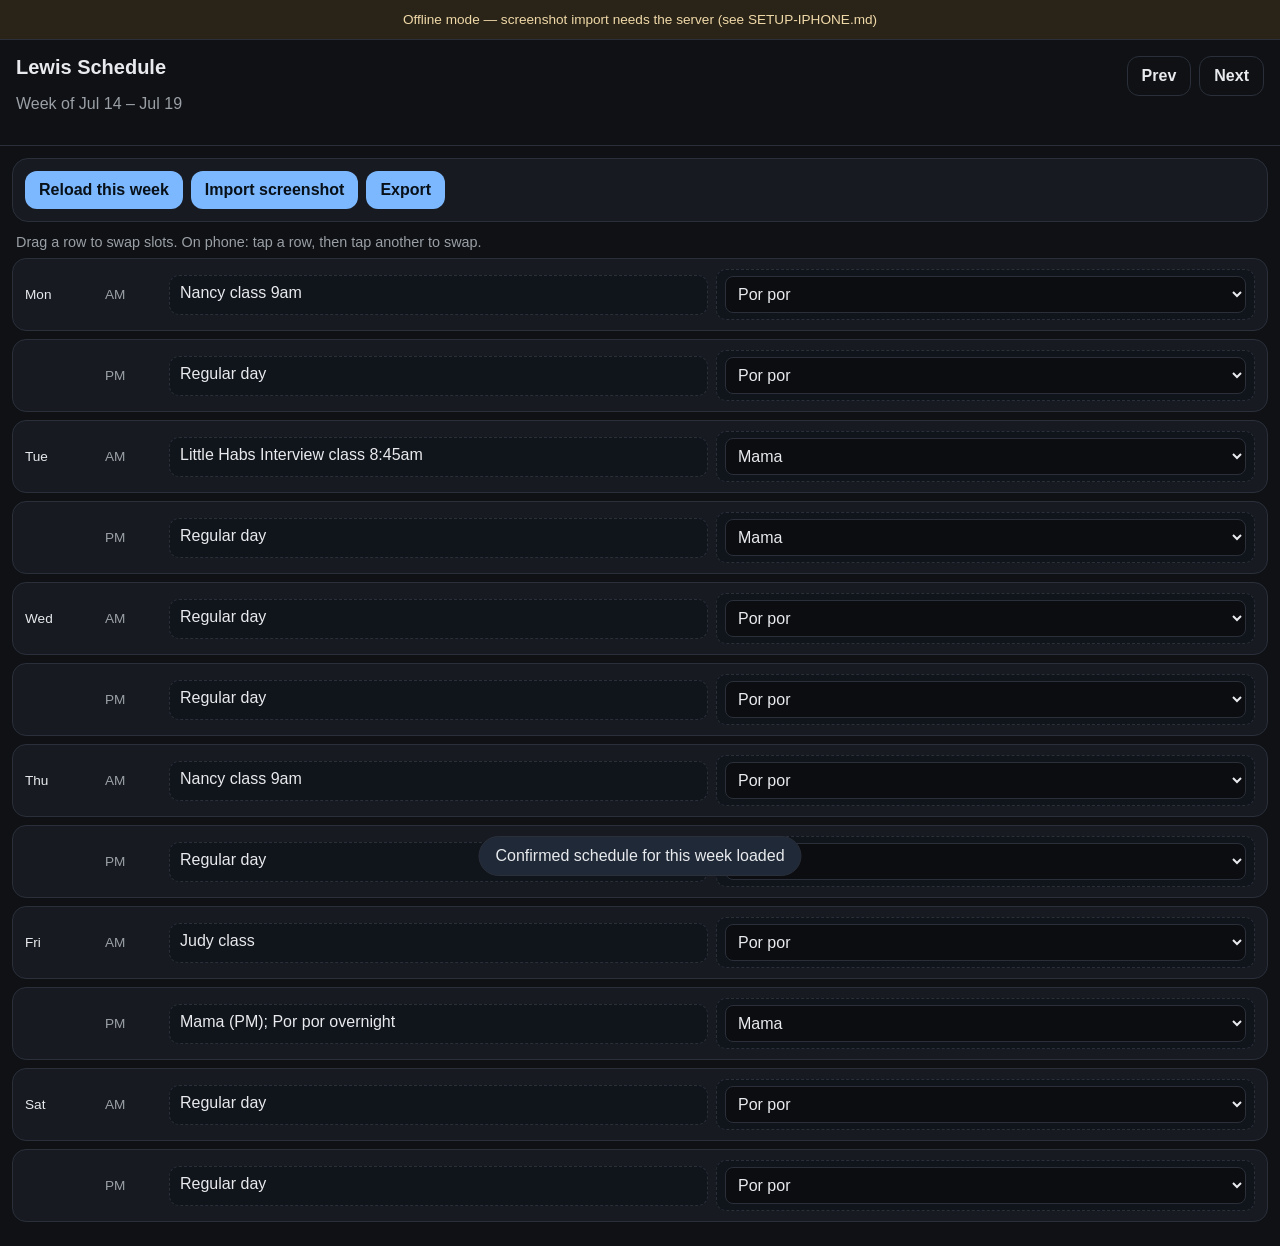
==== lewis-schedule/standalone/index.html @ 2ae841f2 "Fix iPhone access: GitHub Pages via docs/ folder htmlpreview is unreliable on mobile. Publish standa" ====
<!doctype html>
<html lang="en">
<head>
  <meta charset="utf-8" />
  <meta name="viewport" content="width=device-width, initial-scale=1, viewport-fit=cover" />
  <meta name="apple-mobile-web-app-capable" content="yes" />
  <meta name="apple-mobile-web-app-status-bar-style" content="black-translucent" />
  <meta name="apple-mobile-web-app-title" content="Lewis Schedule" />
  <meta name="mobile-web-app-capable" content="yes" />
  <meta name="theme-color" content="#171a21" />
  <title>Lewis Schedule</title>
  <style>
:root {
  color-scheme: light dark;
  --bg: #0f1115;
  --panel: #171a21;
  --text: #e8eaed;
  --muted: #9aa0a6;
  --accent: #7cb8ff;
  --accent-text: #081018;
  --border: #2a2f3a;
  --today: #2a3d2a;
  --danger: #ff8a80;
  --success: #9be7a3;
}

* {
  box-sizing: border-box;
}

body {
  margin: 0;
  font-family: -apple-system, BlinkMacSystemFont, "Segoe UI", sans-serif;
  background: var(--bg);
  color: var(--text);
  min-height: 100dvh;
}

.hidden {
  display: none !important;
}

.muted {
  color: var(--muted);
}

.panel {
  background: var(--panel);
  border: 1px solid var(--border);
  border-radius: 16px;
}

.offline-banner {
  margin: 0;
  padding: 10px 16px;
  background: #2a2418;
  border-bottom: 1px solid var(--border);
  color: #f0d9a8;
  font-size: 0.85rem;
  line-height: 1.4;
  text-align: center;
}

.topbar h1 {
  margin: 0;
  font-size: 1.25rem;
}

input,
textarea,
button {
  font: inherit;
}

input,
textarea {
  width: 100%;
  border-radius: 12px;
  border: 1px solid var(--border);
  background: #0b0d11;
  color: var(--text);
  padding: 12px;
}

button {
  border: 0;
  border-radius: 12px;
  padding: 10px 14px;
  background: var(--accent);
  color: var(--accent-text);
  font-weight: 600;
  cursor: pointer;
}

button.ghost {
  background: transparent;
  color: var(--text);
  border: 1px solid var(--border);
}

button.primary {
  background: var(--accent);
  color: var(--accent-text);
}

.topbar {
  display: flex;
  justify-content: space-between;
  gap: 12px;
  align-items: flex-start;
  padding: 16px;
  border-bottom: 1px solid var(--border);
}

.topbar-actions {
  display: flex;
  gap: 8px;
}

.toolbar {
  display: flex;
  flex-wrap: wrap;
  gap: 8px;
  margin: 12px;
  padding: 12px;
}

.hint {
  margin: 0 16px 8px;
  font-size: 0.9rem;
}

.schedule-grid {
  display: grid;
  gap: 8px;
  padding: 0 12px 24px;
}

.slot-row {
  display: grid;
  grid-template-columns: 72px 56px 1fr 1fr;
  gap: 8px;
  align-items: center;
  padding: 10px 12px;
  border-radius: 14px;
  border: 1px solid var(--border);
  background: var(--panel);
  touch-action: manipulation;
}

.slot-row.today {
  background: var(--today);
}

.slot-row.dragging {
  opacity: 0.55;
}

.slot-row.selected {
  outline: 2px solid var(--accent);
}

.slot-row[draggable="true"] {
  cursor: grab;
}

.day-label,
.period-label {
  font-size: 0.85rem;
}

.period-label {
  color: var(--muted);
}

.chip {
  min-height: 40px;
  padding: 8px 10px;
  border-radius: 10px;
  border: 1px dashed var(--border);
  background: #10141b;
}

.chip:focus {
  outline: 2px solid var(--accent);
}

.caregiver-control {
  display: grid;
  gap: 6px;
  padding: 6px 8px;
}

.caregiver-select,
.caregiver-other {
  width: 100%;
  border-radius: 8px;
  border: 1px solid var(--border);
  background: #0b0d11;
  color: var(--text);
  padding: 8px;
  min-height: 36px;
  font: inherit;
}

dialog {
  width: min(560px, calc(100vw - 24px));
  border: 1px solid var(--border);
  border-radius: 16px;
  background: var(--panel);
  color: var(--text);
  padding: 0;
}

dialog::backdrop {
  background: rgba(0, 0, 0, 0.55);
}

.dialog-header,
.dialog-footer {
  display: flex;
  justify-content: space-between;
  align-items: center;
  gap: 12px;
  padding: 16px;
}

.dialog-header {
  border-bottom: 1px solid var(--border);
}

.dialog-footer {
  border-top: 1px solid var(--border);
}

#export-text {
  margin: 0 16px 12px;
}

.toast {
  position: fixed;
  left: 50%;
  bottom: 24px;
  transform: translateX(-50%);
  background: #1f2937;
  border: 1px solid var(--border);
  padding: 10px 16px;
  border-radius: 999px;
  z-index: 20;
}

@media (max-width: 640px) {
  .slot-row {
    grid-template-columns: 64px 48px 1fr;
    grid-template-areas:
      "day period period"
      "activity activity caregiver";
  }

  .day-label {
    grid-area: day;
  }

  .period-label {
    grid-area: period;
  }

  .chip.activity {
    grid-area: activity;
  }

  .chip.caregiver {
    grid-area: caregiver;
  }
}
  </style>
</head>
<body>
  <p class="offline-banner" role="status">
    Offline mode — screenshot import needs the server (see SETUP-IPHONE.md)
  </p>

  <div id="app">
    <header class="topbar">
      <div>
        <h1>Lewis Schedule</h1>
        <p id="week-label" class="muted"></p>
      </div>
      <div class="topbar-actions">
        <button id="prev-week-btn" type="button" class="ghost">Prev</button>
        <button id="next-week-btn" type="button" class="ghost">Next</button>
      </div>
    </header>

    <section class="toolbar panel">
      <button id="reset-template-btn" type="button">Reload this week</button>
      <button id="import-btn" type="button">Import screenshot</button>
      <button id="export-btn" type="button">Export</button>
    </section>

    <p id="drag-hint" class="muted hint">Drag a row to swap slots. On phone: tap a row, then tap another to swap.</p>

    <section id="schedule-grid" class="schedule-grid" aria-label="Weekly schedule"></section>
  </div>

  <dialog id="export-dialog">
    <form method="dialog">
      <header class="dialog-header">
        <h2>Export schedule</h2>
        <button type="button" id="export-close-btn" class="ghost" aria-label="Close">Close</button>
      </header>
      <textarea id="export-text" readonly rows="14"></textarea>
      <footer class="dialog-footer">
        <button type="button" id="copy-export-btn" class="primary">Copy</button>
        <button type="button" id="share-export-btn">Share</button>
      </footer>
    </form>
  </dialog>

  <div id="toast" class="toast hidden"></div>

  <script>
const CONFIRMED_TEMPLATE = {
  "name": "Confirmed week of 14 Jul 2026",
  "week_start": "2026-07-14",
  "caregivers": ["Por por", "Mama"],
  "activities": [
    "Nancy class 9am",
    "Little Habs Interview class 8:45am",
    "Judy class",
    "Regular day",
    "Free"
  ],
  "slots": [
    { "day": "monday", "period": "morning", "activity": "Nancy class 9am", "caregiver": "Por por" },
    { "day": "monday", "period": "afternoon", "activity": "Regular day", "caregiver": "Por por" },
    { "day": "tuesday", "period": "morning", "activity": "Little Habs Interview class 8:45am", "caregiver": "Mama" },
    { "day": "tuesday", "period": "afternoon", "activity": "Regular day", "caregiver": "Mama" },
    { "day": "wednesday", "period": "morning", "activity": "Regular day", "caregiver": "Por por" },
    { "day": "wednesday", "period": "afternoon", "activity": "Regular day", "caregiver": "Por por" },
    { "day": "thursday", "period": "morning", "activity": "Nancy class 9am", "caregiver": "Por por" },
    { "day": "thursday", "period": "afternoon", "activity": "Regular day", "caregiver": "Mama" },
    { "day": "friday", "period": "morning", "activity": "Judy class", "caregiver": "Por por" },
    { "day": "friday", "period": "afternoon", "activity": "Mama (PM); Por por overnight", "caregiver": "Mama" },
    { "day": "saturday", "period": "morning", "activity": "Regular day", "caregiver": "Por por" },
    { "day": "saturday", "period": "afternoon", "activity": "Regular day", "caregiver": "Por por" }
  ]
};

const DAYS = [
  "monday",
  "tuesday",
  "wednesday",
  "thursday",
  "friday",
  "saturday",
];
const DAY_LABELS = {
  monday: "Mon",
  tuesday: "Tue",
  wednesday: "Wed",
  thursday: "Thu",
  friday: "Fri",
  saturday: "Sat",
};
const PERIODS = ["morning", "afternoon"];
const PERIOD_LABELS = { morning: "AM", afternoon: "PM" };
const CAREGIVER_PRESETS = ["Por por", "Mama"];
const STORAGE_KEY = "lewisScheduleState";
const TEMPLATE_VERSION_KEY = "lewisScheduleTemplateVersion";
const CURRENT_TEMPLATE_VERSION = "2026-07-14-v2-no-sunday";

const weekLabel = document.getElementById("week-label");
const scheduleGrid = document.getElementById("schedule-grid");
const exportDialog = document.getElementById("export-dialog");
const exportText = document.getElementById("export-text");
const exportCloseBtn = document.getElementById("export-close-btn");
const copyExportBtn = document.getElementById("copy-export-btn");
const shareExportBtn = document.getElementById("share-export-btn");
const toast = document.getElementById("toast");

let state = loadState();
let selectedSlotKey = null;

function loadState() {
  try {
    const raw = localStorage.getItem(STORAGE_KEY);
    if (raw) {
      return JSON.parse(raw);
    }
  } catch (_) {
    /* use default */
  }
  return {
    week_start: mondayIso(new Date()),
    caregivers: [],
    activities: [],
    slots: emptySlots(),
  };
}

function saveState() {
  localStorage.setItem(STORAGE_KEY, JSON.stringify(state));
}

function mondayIso(date) {
  const d = new Date(date);
  const day = d.getDay();
  const diff = day === 0 ? -6 : 1 - day;
  d.setDate(d.getDate() + diff);
  return d.toISOString().slice(0, 10);
}

function addDays(iso, days) {
  const d = new Date(iso + "T12:00:00");
  d.setDate(d.getDate() + days);
  return d.toISOString().slice(0, 10);
}

function emptySlots() {
  const slots = [];
  for (const day of DAYS) {
    for (const period of PERIODS) {
      slots.push({ day, period, activity: "", caregiver: "" });
    }
  }
  return slots;
}

function slotKey(day, period) {
  return `${day}:${period}`;
}

function findSlot(day, period) {
  return state.slots.find((s) => s.day === day && s.period === period);
}

function showToast(message) {
  toast.textContent = message;
  toast.classList.remove("hidden");
  setTimeout(() => toast.classList.add("hidden"), 2200);
}

function formatWeekLabel() {
  const start = new Date(state.week_start + "T12:00:00");
  const end = new Date(start);
  end.setDate(end.getDate() + (DAYS.length - 1));
  const fmt = new Intl.DateTimeFormat(undefined, { day: "numeric", month: "short" });
  weekLabel.textContent = `Week of ${fmt.format(start)} – ${fmt.format(end)}`;
}

function normalizeCaregiver(value) {
  const trimmed = (value || "").trim();
  if (trimmed === "Mah mah") {
    return "Mama";
  }
  return trimmed;
}

function isPresetCaregiver(value) {
  return CAREGIVER_PRESETS.includes(normalizeCaregiver(value));
}

function createCaregiverControl(slot) {
  const wrap = document.createElement("div");
  wrap.className = "caregiver-control chip caregiver";

  const select = document.createElement("select");
  select.className = "caregiver-select";
  for (const name of [...CAREGIVER_PRESETS, "Other"]) {
    const option = document.createElement("option");
    option.value = name;
    option.textContent = name;
    select.appendChild(option);
  }

  const otherInput = document.createElement("input");
  otherInput.type = "text";
  otherInput.className = "caregiver-other hidden";
  otherInput.placeholder = "Other name";

  const current = normalizeCaregiver(slot.caregiver);
  if (isPresetCaregiver(current)) {
    select.value = current;
  } else if (current) {
    select.value = "Other";
    otherInput.value = current;
    otherInput.classList.remove("hidden");
  } else {
    select.value = "Por por";
    slot.caregiver = "Por por";
  }

  function syncCaregiver() {
    if (select.value === "Other") {
      otherInput.classList.remove("hidden");
      slot.caregiver = otherInput.value.trim();
    } else {
      otherInput.classList.add("hidden");
      slot.caregiver = select.value;
    }
    saveState();
  }

  select.addEventListener("change", syncCaregiver);
  otherInput.addEventListener("input", syncCaregiver);
  for (const el of [select, otherInput, wrap]) {
    el.addEventListener("click", (event) => event.stopPropagation());
  }

  wrap.append(select, otherInput);
  return wrap;
}

function dateForSlot(dayIndex, period) {
  const start = new Date(state.week_start + "T12:00:00");
  start.setDate(start.getDate() + dayIndex);
  return start.toISOString().slice(0, 10);
}

function isToday(day, period) {
  const dayIndex = DAYS.indexOf(day);
  const slotDate = dateForSlot(dayIndex, period);
  const today = new Date().toISOString().slice(0, 10);
  return slotDate === today;
}

function swapSlots(sourceDay, sourcePeriod, targetDay, targetPeriod) {
  const source = findSlot(sourceDay, sourcePeriod);
  const target = findSlot(targetDay, targetPeriod);
  if (!source || !target) {
    return;
  }
  const tempActivity = source.activity;
  const tempCaregiver = source.caregiver;
  source.activity = target.activity;
  source.caregiver = target.caregiver;
  target.activity = tempActivity;
  target.caregiver = tempCaregiver;
  saveState();
  render();
}

function applyTemplate(template) {
  if (template.week_start) {
    state.week_start = template.week_start;
  }
  state.caregivers = template.caregivers || [];
  state.activities = template.activities || [];
  state.slots = template.slots.map((slot) => ({
    day: slot.day,
    period: slot.period,
    activity: slot.activity || "",
    caregiver: slot.caregiver || "",
  }));
  saveState();
  render();
}

function loadConfirmedTemplate(showNotice = true) {
  applyTemplate(CONFIRMED_TEMPLATE);
  localStorage.setItem(TEMPLATE_VERSION_KEY, CURRENT_TEMPLATE_VERSION);
  if (showNotice) {
    showToast("This week's schedule loaded");
  }
}

function ensureTemplateLoaded() {
  if (localStorage.getItem(TEMPLATE_VERSION_KEY) === CURRENT_TEMPLATE_VERSION) {
    return;
  }
  loadConfirmedTemplate(false);
  showToast("Confirmed schedule for this week loaded");
}

function render() {
  formatWeekLabel();
  scheduleGrid.innerHTML = "";

  for (const day of DAYS) {
    for (const period of PERIODS) {
      const slot = findSlot(day, period);
      const row = document.createElement("article");
      row.className = "slot-row";
      row.dataset.day = day;
      row.dataset.period = period;
      row.draggable = true;

      if (isToday(day, period)) {
        row.classList.add("today");
      }

      const dayLabel = document.createElement("div");
      dayLabel.className = "day-label";
      dayLabel.textContent = period === "morning" ? DAY_LABELS[day] : "";

      const periodLabel = document.createElement("div");
      periodLabel.className = "period-label";
      periodLabel.textContent = PERIOD_LABELS[period];

      const activityChip = document.createElement("div");
      activityChip.className = "chip activity";
      activityChip.textContent = slot.activity || "Activity";
      activityChip.contentEditable = "true";
      activityChip.spellcheck = false;
      activityChip.addEventListener("blur", () => {
        slot.activity = activityChip.textContent.trim();
        saveState();
      });

      const caregiverChip = createCaregiverControl(slot);

      row.append(dayLabel, periodLabel, activityChip, caregiverChip);
      bindDragAndTap(row);
      scheduleGrid.appendChild(row);
    }
  }
}

function bindDragAndTap(row) {
  row.addEventListener("dragstart", (event) => {
    row.classList.add("dragging");
    event.dataTransfer.setData(
      "text/plain",
      JSON.stringify({ day: row.dataset.day, period: row.dataset.period })
    );
  });

  row.addEventListener("dragend", () => {
    row.classList.remove("dragging");
  });

  row.addEventListener("dragover", (event) => {
    event.preventDefault();
  });

  row.addEventListener("drop", (event) => {
    event.preventDefault();
    try {
      const source = JSON.parse(event.dataTransfer.getData("text/plain"));
      swapSlots(source.day, source.period, row.dataset.day, row.dataset.period);
    } catch (_) {
      /* ignore invalid drop */
    }
  });

  row.addEventListener("click", () => {
    const key = slotKey(row.dataset.day, row.dataset.period);
    if (!selectedSlotKey) {
      selectedSlotKey = key;
      row.classList.add("selected");
      showToast("Tap another row to swap");
      return;
    }
    if (selectedSlotKey === key) {
      selectedSlotKey = null;
      row.classList.remove("selected");
      return;
    }
    const [sourceDay, sourcePeriod] = selectedSlotKey.split(":");
    document
      .querySelectorAll(".slot-row.selected")
      .forEach((el) => el.classList.remove("selected"));
    selectedSlotKey = null;
    swapSlots(sourceDay, sourcePeriod, row.dataset.day, row.dataset.period);
  });
}

function buildExportText() {
  const lines = [`📅 Lewis — Week of ${state.week_start}`, ""];
  for (const day of DAYS) {
    for (const period of PERIODS) {
      const slot = findSlot(day, period);
      const label = `${DAY_LABELS[day]} ${PERIOD_LABELS[period]}`;
      const activity = slot.activity || "—";
      const caregiver = slot.caregiver || "—";
      lines.push(`${label}: ${activity} — ${caregiver}`);
    }
  }
  lines.push("", "Generated from Lewis Schedule");
  return lines.join("\n");
}

document.getElementById("prev-week-btn").addEventListener("click", () => {
  state.week_start = addDays(state.week_start, -7);
  saveState();
  render();
});

document.getElementById("next-week-btn").addEventListener("click", () => {
  state.week_start = addDays(state.week_start, 7);
  saveState();
  render();
});

document.getElementById("reset-template-btn").addEventListener("click", () => {
  if (!confirm("Reload the confirmed schedule for this week? This replaces your current edits.")) {
    return;
  }
  loadConfirmedTemplate();
});

document.getElementById("import-btn").addEventListener("click", () => {
  alert(
    "Screenshot import needs the Lewis Schedule server running on your PC or cloud.\n\n" +
    "When you are on the same Wi-Fi as your PC:\n" +
    "1. Start the server (see lewis-schedule/SETUP-IPHONE.md)\n" +
    "2. Open http://<your-pc-ip>:8790 in Safari\n" +
    "3. Use Import screenshot there\n\n" +
    "This offline page supports viewing, editing, swapping, and export only."
  );
});

exportCloseBtn.addEventListener("click", () => exportDialog.close());

document.getElementById("export-btn").addEventListener("click", () => {
  exportText.value = buildExportText();
  exportDialog.showModal();
});

copyExportBtn.addEventListener("click", async () => {
  await navigator.clipboard.writeText(exportText.value);
  showToast("Copied — paste into WhatsApp");
});

shareExportBtn.addEventListener("click", async () => {
  const text = exportText.value;
  if (navigator.share) {
    try {
      await navigator.share({ text, title: "Lewis Schedule" });
      return;
    } catch (_) {
      /* fall through to copy */
    }
  }
  await navigator.clipboard.writeText(text);
  showToast("Copied — paste into WhatsApp");
});

if (!state.slots?.length) {
  state.slots = emptySlots();
}

ensureTemplateLoaded();
render();
  </script>
</body>
</html>
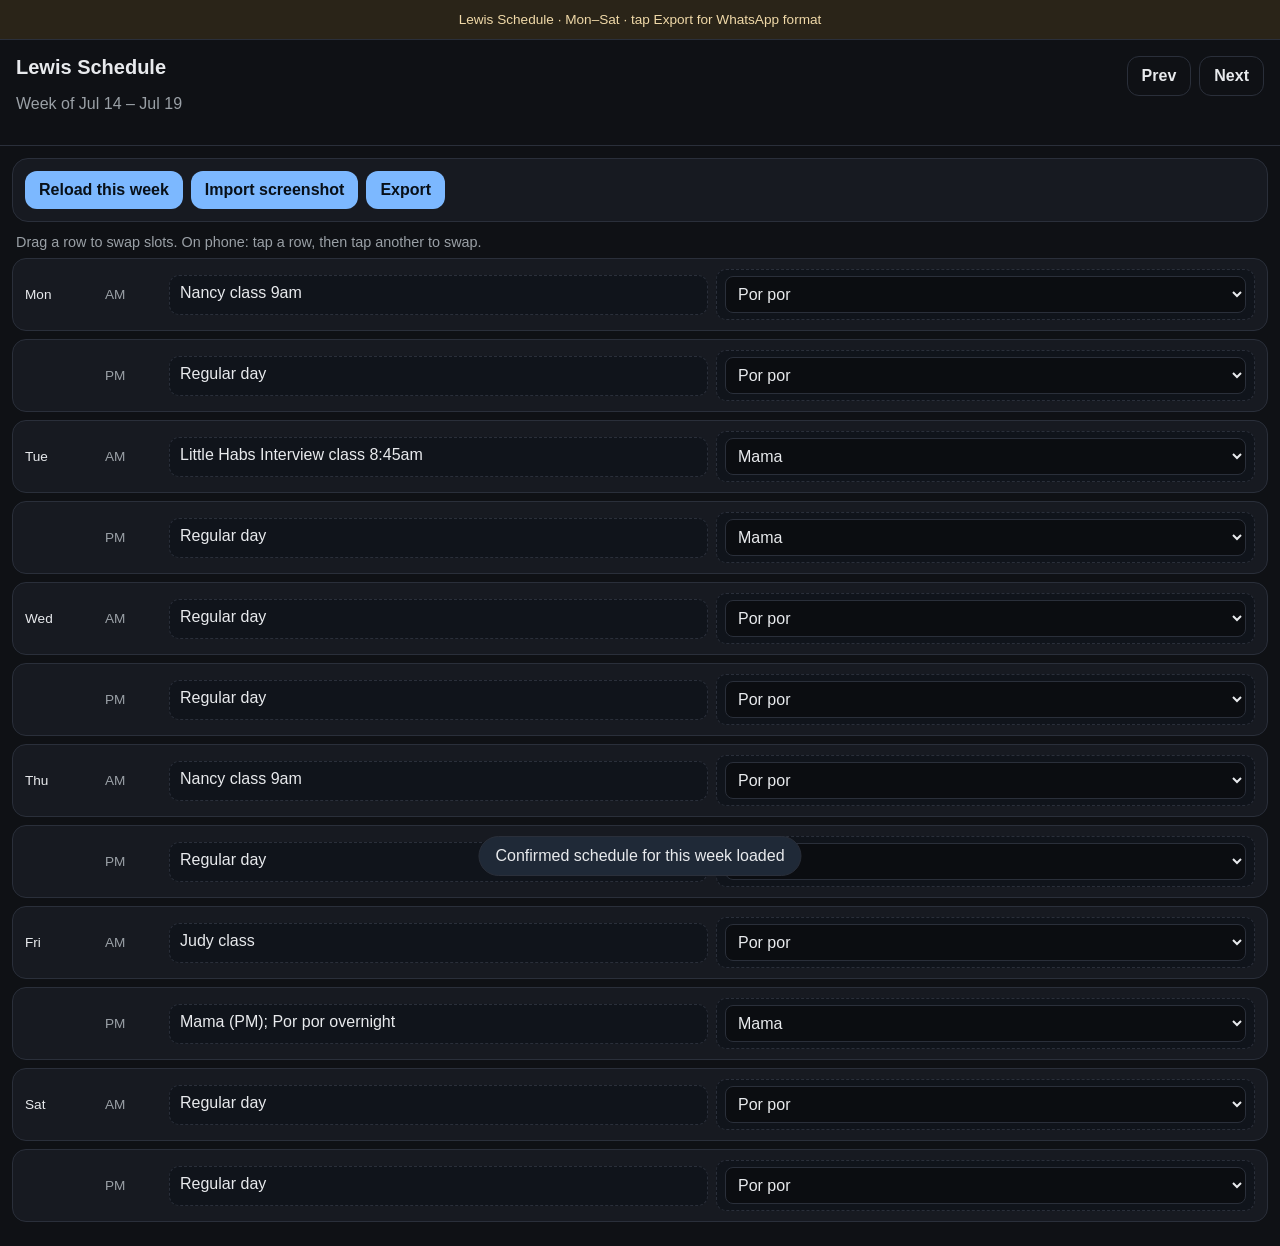
==== commit 4065845f: "Fix export format on GitHub Pages and improve WhatsApp layout docs/index.html was stale. Sync from s" ====
--- a/lewis-schedule/standalone/index.html
+++ b/lewis-schedule/standalone/index.html
@@ -235,6 +235,10 @@
 
 #export-text {
   margin: 0 16px 12px;
+  font-family: ui-monospace, SFMono-Regular, Menlo, Consolas, monospace;
+  font-size: 0.85rem;
+  line-height: 1.45;
+  white-space: pre;
 }
 
 .toast {
@@ -277,7 +281,7 @@
 </head>
 <body>
   <p class="offline-banner" role="status">
-    Offline mode — screenshot import needs the server (see SETUP-IPHONE.md)
+    Lewis Schedule · Mon–Sat · tap Export for WhatsApp format
   </p>
 
   <div id="app">
@@ -363,6 +367,14 @@
   friday: "Fri",
   saturday: "Sat",
 };
+const DAY_NAMES = {
+  monday: "Monday",
+  tuesday: "Tuesday",
+  wednesday: "Wednesday",
+  thursday: "Thursday",
+  friday: "Friday",
+  saturday: "Saturday",
+};
 const PERIODS = ["morning", "afternoon"];
 const PERIOD_LABELS = { morning: "AM", afternoon: "PM" };
 const CAREGIVER_PRESETS = ["Por por", "Mama"];
@@ -666,18 +678,46 @@
   });
 }
 
+function isRegularActivity(activity) {
+  const value = (activity || "").trim().toLowerCase();
+  return !value || value === "regular day" || value === "free";
+}
+
+function formatExportWeekTitle() {
+  const start = new Date(state.week_start + "T12:00:00");
+  const fmt = new Intl.DateTimeFormat(undefined, {
+    day: "numeric",
+    month: "short",
+    year: "numeric",
+  });
+  return fmt.format(start);
+}
+
 function buildExportText() {
-  const lines = [`📅 Lewis — Week of ${state.week_start}`, ""];
+  const lines = [`📅 Lewis — Week of ${formatExportWeekTitle()}`, ""];
+
   for (const day of DAYS) {
+    lines.push(DAY_NAMES[day].toUpperCase());
+    lines.push("────────────────");
+
     for (const period of PERIODS) {
       const slot = findSlot(day, period);
-      const label = `${DAY_LABELS[day]} ${PERIOD_LABELS[period]}`;
-      const activity = slot.activity || "—";
-      const caregiver = slot.caregiver || "—";
-      lines.push(`${label}: ${activity} — ${caregiver}`);
-    }
-  }
-  lines.push("", "Generated from Lewis Schedule");
+      const activity = (slot.activity || "").trim();
+      const caregiver = (slot.caregiver || "—").trim();
+      const periodLabel = PERIOD_LABELS[period];
+
+      if (isRegularActivity(activity)) {
+        lines.push(`   ${periodLabel}  ${caregiver}`);
+      } else {
+        lines.push(`★  ${periodLabel}  ${activity} · ${caregiver}`);
+      }
+    }
+
+    lines.push("");
+  }
+
+  lines.push("—");
+  lines.push("Generated from Lewis Schedule");
   return lines.join("\n");
 }
 
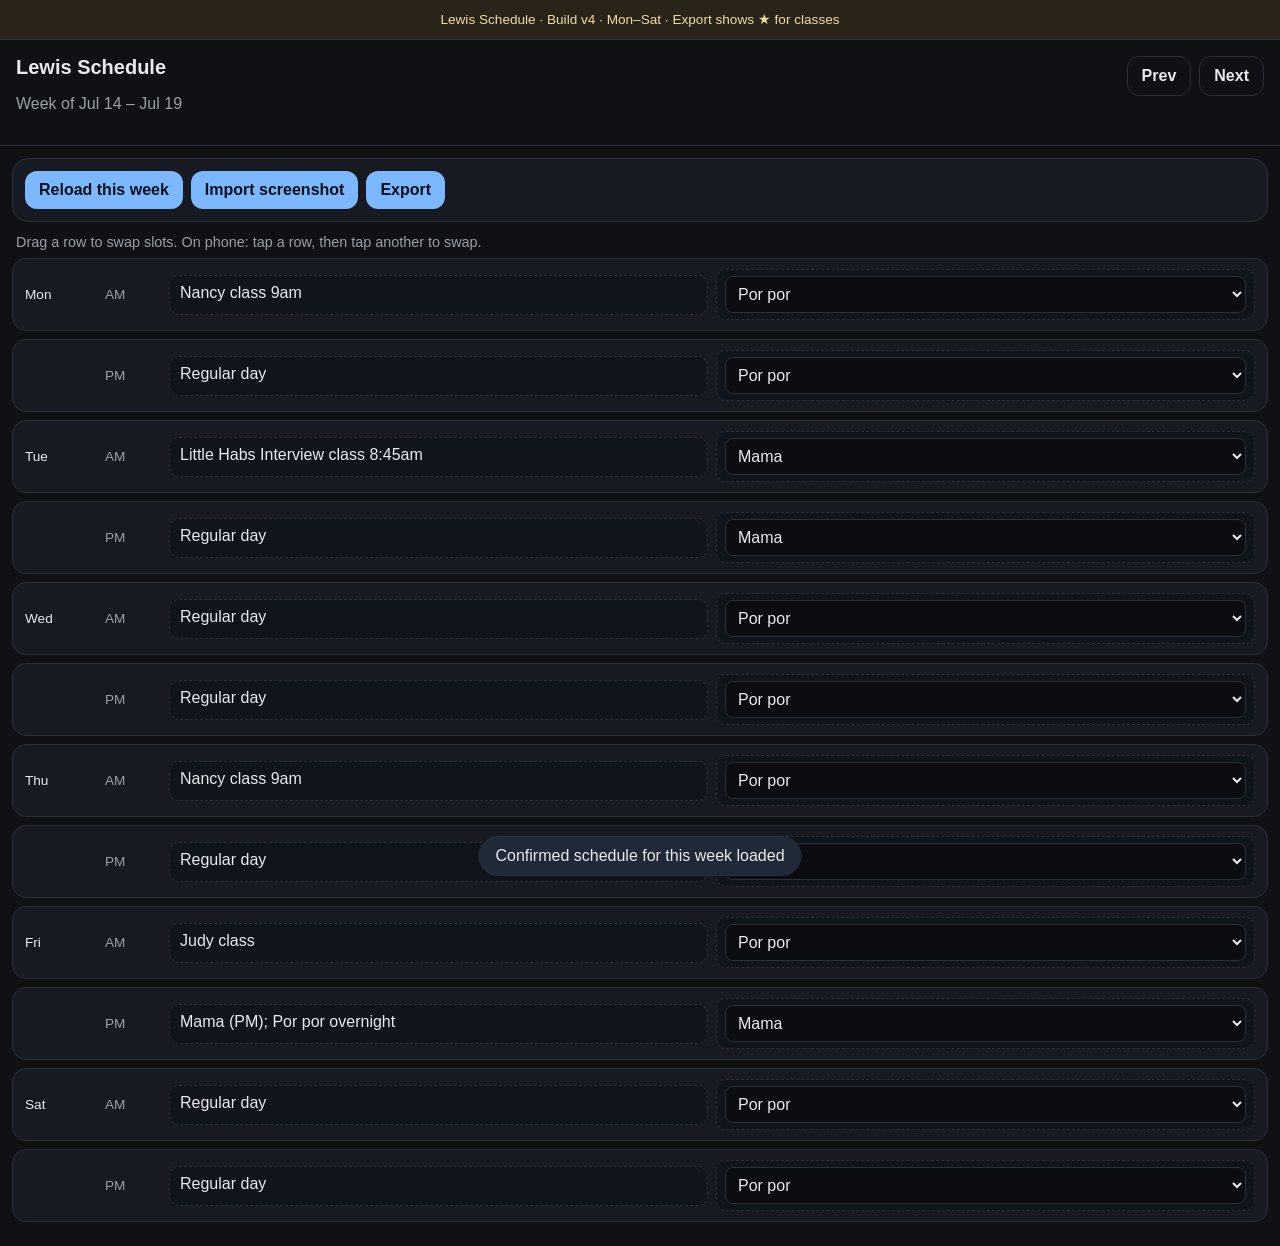
==== commit bf3290b3: "Change export footer to Generated from Ngan's AI (Build v5) Co-authored-by: kthngan <kthngan@users.n" ====
--- a/lewis-schedule/standalone/index.html
+++ b/lewis-schedule/standalone/index.html
@@ -8,6 +8,8 @@
   <meta name="apple-mobile-web-app-title" content="Lewis Schedule" />
   <meta name="mobile-web-app-capable" content="yes" />
   <meta name="theme-color" content="#171a21" />
+  <meta http-equiv="Cache-Control" content="no-cache, no-store, must-revalidate" />
+  <meta http-equiv="Pragma" content="no-cache" />
   <title>Lewis Schedule</title>
   <style>
 :root {
@@ -281,7 +283,7 @@
 </head>
 <body>
   <p class="offline-banner" role="status">
-    Lewis Schedule · Mon–Sat · tap Export for WhatsApp format
+    Lewis Schedule · Build v4 · Mon–Sat · Export shows ★ for classes
   </p>
 
   <div id="app">
@@ -381,6 +383,7 @@
 const STORAGE_KEY = "lewisScheduleState";
 const TEMPLATE_VERSION_KEY = "lewisScheduleTemplateVersion";
 const CURRENT_TEMPLATE_VERSION = "2026-07-14-v2-no-sunday";
+const APP_BUILD = "2026-07-18-v5";
 
 const weekLabel = document.getElementById("week-label");
 const scheduleGrid = document.getElementById("schedule-grid");
@@ -717,7 +720,7 @@
   }
 
   lines.push("—");
-  lines.push("Generated from Lewis Schedule");
+  lines.push("Generated from Ngan's AI");
   return lines.join("\n");
 }
 
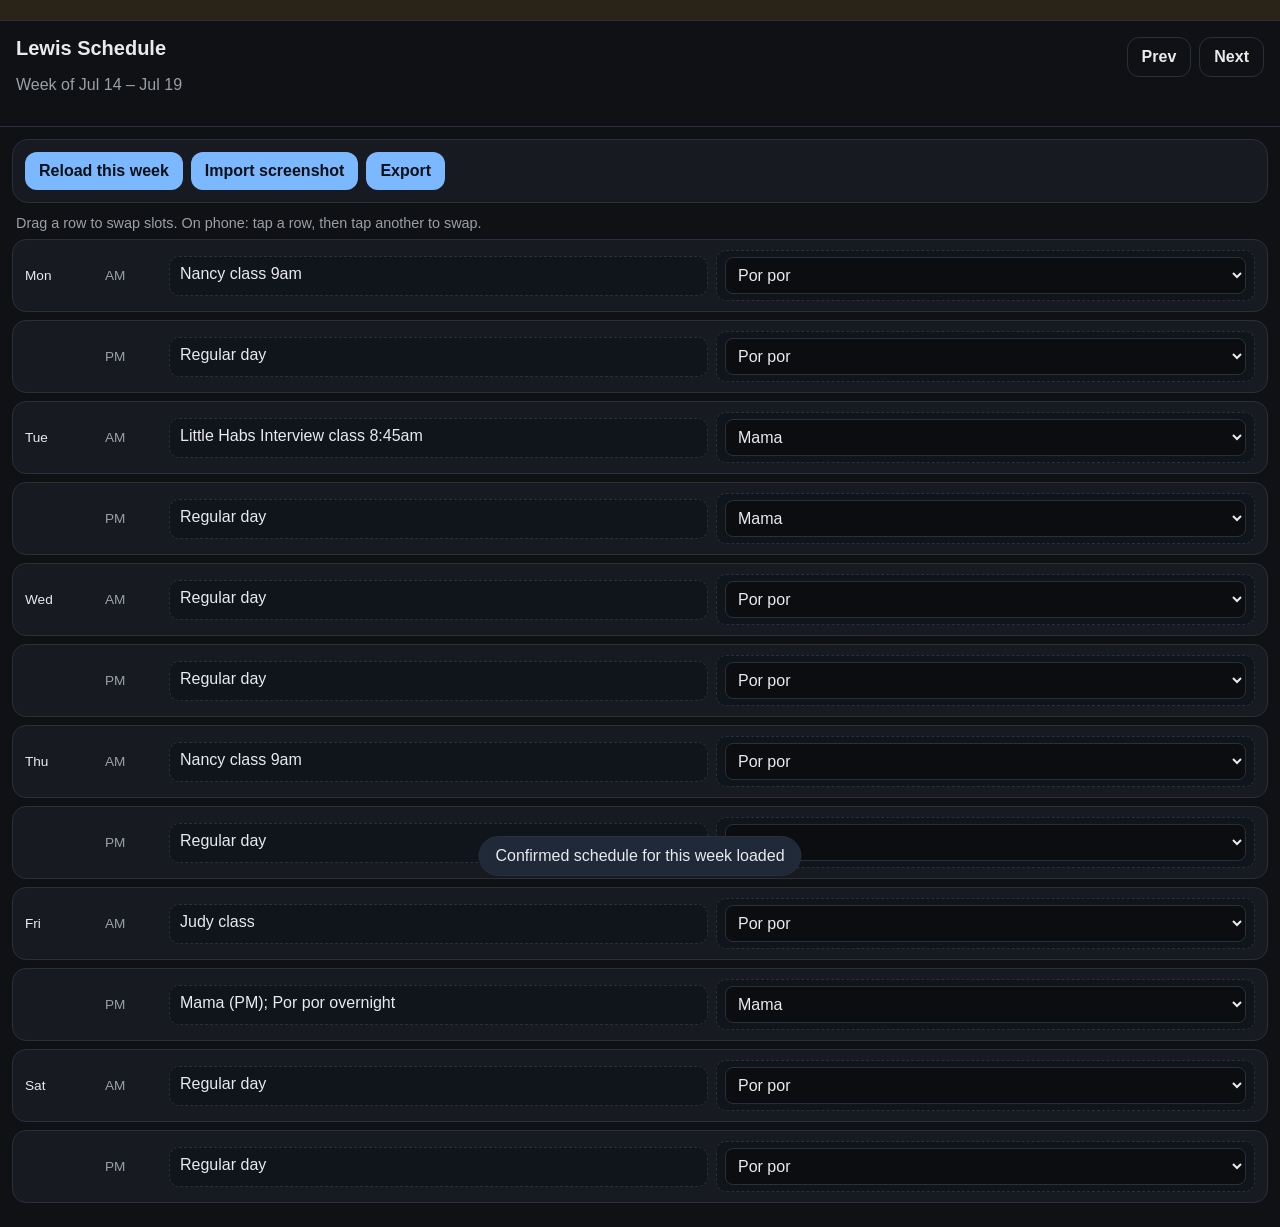
==== commit 160f4020: "Fix build banner sync and add v6.html to bypass Pages cache Set banner text from APP_BUILD in JS; ad" ====
--- a/lewis-schedule/standalone/index.html
+++ b/lewis-schedule/standalone/index.html
@@ -282,9 +282,7 @@
   </style>
 </head>
 <body>
-  <p class="offline-banner" role="status">
-    Lewis Schedule · Build v4 · Mon–Sat · Export shows ★ for classes
-  </p>
+  <p class="offline-banner" id="build-banner" role="status"></p>
 
   <div id="app">
     <header class="topbar">
@@ -383,7 +381,7 @@
 const STORAGE_KEY = "lewisScheduleState";
 const TEMPLATE_VERSION_KEY = "lewisScheduleTemplateVersion";
 const CURRENT_TEMPLATE_VERSION = "2026-07-14-v2-no-sunday";
-const APP_BUILD = "2026-07-18-v5";
+const APP_BUILD = "v6";
 
 const weekLabel = document.getElementById("week-label");
 const scheduleGrid = document.getElementById("schedule-grid");
